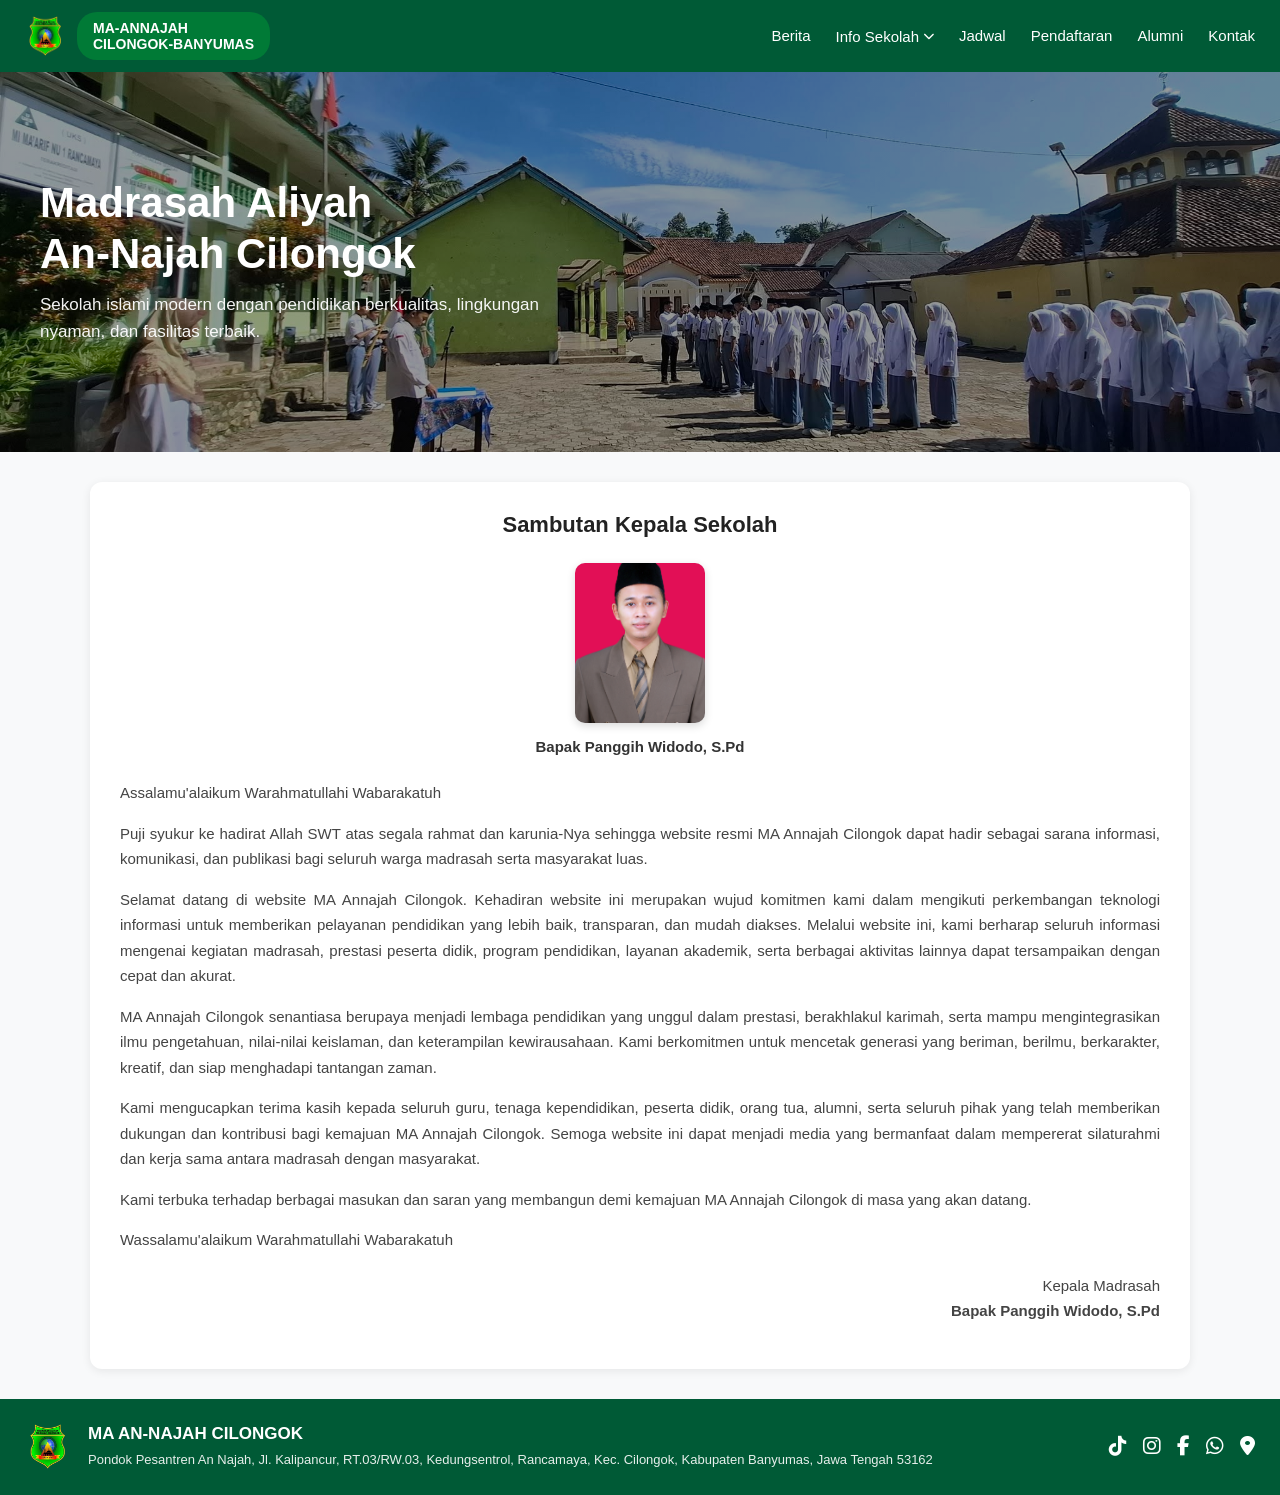
==== index.html @ 8f2037c2 "update kode baru web ma annajah" ====
<!DOCTYPE html>
<html lang="id">
<head>
    <meta charset="UTF-8">
    <meta name="viewport" content="width=device-width, initial-scale=1.0">
    <title>Madrasah Aliyah An-Najah Cilongok</title>
    <link rel="stylesheet" href="https://cdnjs.cloudflare.com/ajax/libs/font-awesome/6.4.0/css/all.min.css">
    <style>
        * {
            box-sizing: border-box;
            margin: 0;
            padding: 0;
            font-family: 'Segoe UI', Tahoma, Geneva, Verdana, sans-serif;
        }

        body {
            background-color: #ffffff;
            min-height: 100vh;
        }

        /* HEADER */
        .main-header {
            background-color: #005a36;
            width: 100%;
            padding: 12px 25px;
            display: flex;
            justify-content: space-between;
            align-items: center;
            position: sticky;
            top: 0;
            z-index: 999;
        }

        .logo-area {
            display: flex;
            align-items: center;
            gap: 12px;
        }

        .logo-madrasah {
            width: 40px;
            height: 40px;
            object-fit: contain;
        }

        .logo-text {
            background-color: #007a36;
            color: white;
            padding: 8px 16px;
            border-radius: 20px;
            font-weight: bold;
            font-size: 14px;
        }

        /* Tombol Menu Hamburger */
        .menu-toggle {
            display: none;
            background: none;
            border: none;
            color: white;
            font-size: 24px;
            cursor: pointer;
        }

        /* NAVIGASI */
        .nav-bar {
            display: flex;
            align-items: center;
            gap: 25px;
        }

        .nav-item {
            color: white;
            text-decoration: none;
            font-size: 15px;
            font-weight: 500;
            transition: all 0.2s ease;
            padding: 4px 0;
            border-bottom: 2px solid transparent;
            white-space: nowrap;
        }

        .nav-item:hover {
            color: #f0f0f0;
            border-bottom: 2px solid white;
        }

        /* DROPDOWN INFO SEKOLAH */
        .nav-dropdown-wrapper {
            position: relative;
            display: inline-block;
        }

        .nav-item.dropdown-btn {
            background: none;
            border: none;
            cursor: pointer;
            font-size: 15px;
            font-weight: 500;
            color: white;
            display: flex;
            align-items: center;
            gap: 4px;
        }

        .dropdown-menu {
            position: absolute;
            top: 120%;
            right: 0;
            z-index: 1000;
            display: none;
            min-width: 200px;
            flex-direction: column;
            gap: 4px;
            padding: 10px;
            background-color: white;
            border-radius: 8px;
            box-shadow: 0 4px 12px rgba(0,0,0,0.15);
        }

        .dropdown-menu.show {
            display: flex;
        }

        .dropdown-menu a {
            padding: 10px 14px;
            color: #222;
            text-decoration: none;
            font-size: 14px;
            border-radius: 4px;
            transition: background 0.2s;
        }

        .dropdown-menu a:hover {
            background-color: #f0f9f3;
            color: #005a36;
        }

        /* HERO SECTION */
        .hero-section {
            width: 100%;
            height: 380px;
            background: linear-gradient(rgba(0, 0, 0, 0.4), rgba(0, 0, 0, 0.4)), 
                        url('assets/images/halaman2.jpg') center/cover no-repeat;
            display: flex;
            flex-direction: column;
            justify-content: center;
            padding: 0 40px;
            color: white;
        }

        .hero-title {
            font-size: clamp(28px, 5vw, 42px);
            font-weight: bold;
            margin-bottom: 12px;
            line-height: 1.2;
        }

        .hero-desc {
            font-size: 17px;
            max-width: 550px;
            line-height: 1.6;
            opacity: 0.95;
        }

        /* KONTEN UTAMA */
        .main-content {
            padding: 30px 25px;
            background-color: #f8f9fa;
        }

        .content-wrapper {
            max-width: 1100px;
            margin: 0 auto;
            background-color: white;
            padding: 30px;
            border-radius: 12px;
            box-shadow: 0 2px 10px rgba(0,0,0,0.08);
        }

        .content-title {
            font-size: 22px;
            font-weight: bold;
            color: #222;
            margin-bottom: 25px;
            text-align: center;
        }

        .kepsek-photo-container {
            width: 130px;
            height: 160px;
            background-color: #e9ecef;
            margin: 0 auto 15px auto;
            border-radius: 10px;
            overflow: hidden;
            box-shadow: 0 3px 8px rgba(0,0,0,0.15);
        }

        .kepsek-img {
            width: 100%;
            height: 100%;
            object-fit: cover;
        }

        .kepsek-name {
            font-size: 15px;
            font-weight: bold;
            text-align: center;
            margin-bottom: 25px;
            color: #333;
        }

        .sambutan-text {
            font-size: 15px;
            line-height: 1.7;
            color: #444;
            text-align: justify;
        }

        .sambutan-text p {
            margin-bottom: 15px;
        }

        /* FOOTER */
        .footer-banner {
            background-color: #005a36;
            color: white;
            padding: 25px;
            display: flex;
            align-items: center;
            gap: 18px;
            flex-wrap: wrap;
        }

        .footer-logo {
            width: 45px;
            height: 45px;
            object-fit: contain;
            flex-shrink: 0;
        }

        .footer-info {
            flex: 1;
            min-width: 220px;
        }

        .footer-info h2 {
            font-size: 17px;
            margin-bottom: 6px;
        }

        .footer-info p {
            font-size: 13px;
            line-height: 1.6;
            opacity: 0.9;
        }

        .footer-social {
            display: flex;
            gap: 16px;
        }

        .footer-social a {
            color: white;
            font-size: 20px;
            text-decoration: none;
            transition: transform 0.2s;
        }

        .footer-social a:hover {
            transform: scale(1.15);
        }

        /* RESPONSIF KHUSUS HP */
        @media (max-width: 768px) {
            .menu-toggle {
                display: block; /* Tampilkan tombol garis tiga di HP */
            }

            .nav-bar {
                position: absolute;
                top: 100%;
                left: 0;
                right: 0;
                background-color: #005a36;
                flex-direction: column;
                align-items: stretch;
                gap: 0;
                padding: 10px 0;
                display: none; /* Sembunyikan menu secara default */
                box-shadow: 0 8px 16px rgba(0,0,0,0.15);
            }

            .nav-bar.active {
                display: flex; /* Tampilkan menu saat tombol diklik */
            }

            .nav-item {
                padding: 14px 25px;
                border-bottom: 1px solid rgba(255,255,255,0.1);
            }

            .nav-item:hover {
                border-bottom: 1px solid rgba(255,255,255,0.2);
                padding-left: 30px;
            }

            /* Perbaiki dropdown di HP */
            .dropdown-menu {
                position: static;
                background-color: #004a2c;
                box-shadow: none;
                margin: 8px 20px;
                min-width: auto;
            }

            .dropdown-menu a {
                color: white;
            }

            .dropdown-menu a:hover {
                background-color: #006b33;
                color: white;
            }

            .hero-section {
                height: 300px;
                padding: 0 25px;
            }
        }
    </style>
</head>
<body>

    <!-- HEADER -->
    <header class="main-header">
        <div class="logo-area">
            <img src="assets/logo.jpg" alt="Logo MA An-Najah" class="logo-madrasah">
            <div class="logo-text">MA-ANNAJAH<br>CILONGOK-BANYUMAS</div>
        </div>

        <!-- Tombol Menu -->
        <button class="menu-toggle" id="menuToggle">
            <i class="fas fa-bars"></i>
        </button>

        <!-- Navigasi -->
        <nav class="nav-bar" id="mainNav">
            <a href="berita.html" class="nav-item">Berita</a>

            <div class="nav-dropdown-wrapper">
                <button class="nav-item dropdown-btn" id="btn-info-sekolah">
                    Info Sekolah <i class="fas fa-chevron-down fa-xs"></i>
                </button>
                <div class="dropdown-menu" id="dropdown-info">
                    <a href="profil.html">Profil & Sejarah Singkat</a>
                    <a href="visimisi.html">Visi & Misi</a>
                    <a href="guru.html">Guru & Karyawan</a>
                    <a href="program.html">Program Keunggulan</a>
                    <a href="ekstrakurikuler.html">Ekstrakurikuler</a>
                    <a href="prestasi.html">Prestasi</a>
                </div>
            </div>

            <a href="jadwal.html" class="nav-item">Jadwal</a>
            <a href="ppdb.html" class="nav-item">Pendaftaran</a>
            <a href="alumni.html" class="nav-item">Alumni</a>
            <a href="kontak.html" class="nav-item">Kontak</a>
        </nav>
    </header>

    <!-- HERO SECTION -->
    <section class="hero-section">
        <h1 class="hero-title">Madrasah Aliyah<br>An-Najah Cilongok</h1>
        <p class="hero-desc">Sekolah islami modern dengan pendidikan berkualitas, lingkungan nyaman, dan fasilitas terbaik.</p>
    </section>

    <!-- KONTEN UTAMA -->
    <main class="main-content">
        <div class="content-wrapper">
            <h2 class="content-title">Sambutan Kepala Sekolah</h2>
            
            <div class="kepsek-photo-container">
                <img src="assets/images/Panggih.JPG.jpeg" alt="Foto Kepala Sekolah" class="kepsek-img">
            </div>
            
            <div class="kepsek-name">Bapak Panggih Widodo, S.Pd</div>

            <div class="sambutan-text">
                <p>Assalamu'alaikum Warahmatullahi Wabarakatuh</p>
                <p>Puji syukur ke hadirat Allah SWT atas segala rahmat dan karunia-Nya sehingga website resmi MA Annajah Cilongok dapat hadir sebagai sarana informasi, komunikasi, dan publikasi bagi seluruh warga madrasah serta masyarakat luas.</p>
                <p>Selamat datang di website MA Annajah Cilongok. Kehadiran website ini merupakan wujud komitmen kami dalam mengikuti perkembangan teknologi informasi untuk memberikan pelayanan pendidikan yang lebih baik, transparan, dan mudah diakses. Melalui website ini, kami berharap seluruh informasi mengenai kegiatan madrasah, prestasi peserta didik, program pendidikan, layanan akademik, serta berbagai aktivitas lainnya dapat tersampaikan dengan cepat dan akurat.</p>
                <p>MA Annajah Cilongok senantiasa berupaya menjadi lembaga pendidikan yang unggul dalam prestasi, berakhlakul karimah, serta mampu mengintegrasikan ilmu pengetahuan, nilai-nilai keislaman, dan keterampilan kewirausahaan. Kami berkomitmen untuk mencetak generasi yang beriman, berilmu, berkarakter, kreatif, dan siap menghadapi tantangan zaman.</p>
                <p>Kami mengucapkan terima kasih kepada seluruh guru, tenaga kependidikan, peserta didik, orang tua, alumni, serta seluruh pihak yang telah memberikan dukungan dan kontribusi bagi kemajuan MA Annajah Cilongok. Semoga website ini dapat menjadi media yang bermanfaat dalam mempererat silaturahmi dan kerja sama antara madrasah dengan masyarakat.</p>
                <p>Kami terbuka terhadap berbagai masukan dan saran yang membangun demi kemajuan MA Annajah Cilongok di masa yang akan datang.</p>
                <p>Wassalamu'alaikum Warahmatullahi Wabarakatuh</p>
                <p style="text-align: right; margin-top: 20px;">Kepala Madrasah<br><strong>Bapak Panggih Widodo, S.Pd</strong></p>
            </div>
        </div>
    </main>

    <!-- FOOTER -->
    <footer class="footer-banner">
        <img src="assets/logo.jpg" alt="Logo MA An-Najah" class="footer-logo">
        
        <div class="footer-info">
            <h2>MA AN-NAJAH CILONGOK</h2>
            <p>Pondok Pesantren An Najah, Jl. Kalipancur, RT.03/RW.03, Kedungsentrol, Rancamaya, Kec. Cilongok, Kabupaten Banyumas, Jawa Tengah 53162</p>
        </div>

        <div class="footer-social">
            <a href="https://www.tiktok.com/@madrasahaliyahannajah" target="_blank" title="TikTok"><i class="fab fa-tiktok"></i></a>
            <a href="https://www.instagram.com/maannajahcilongok" target="_blank" title="Instagram"><i class="fab fa-instagram"></i></a>
            <a href="https://www.facebook.com/share/1LHHm8qtXR/" target="_blank" title="Facebook"><i class="fab fa-facebook-f"></i></a>
            <a href="https://wa.me/6285851903488" target="_blank" title="WhatsApp"><i class="fab fa-whatsapp"></i></a>
            <a href="https://maps.app.goo.gl/T2KLbH7m4FAVmduU8" target="_blank" title="Lokasi"><i class="fas fa-map-marker-alt"></i></a>
        </div>
    </footer>

    <script>
        // Toggle menu utama
        const menuToggle = document.getElementById('menuToggle');
        const mainNav = document.getElementById('mainNav');
        const btnInfo = document.getElementById('btn-info-sekolah');
        const dropdownInfo = document.getElementById('dropdown-info');

        menuToggle.addEventListener('click', function() {
            mainNav.classList.toggle('active');
            // Tutup dropdown jika menu utama ditutup
            if (!mainNav.classList.contains('active')) {
                dropdownInfo.classList.remove('show');
            }
        });

        // Toggle dropdown Info Sekolah
        btnInfo.addEventListener('click', function(e) {
            e.stopPropagation();
            dropdownInfo.classList.toggle('show');
        });

        // Tutup menu jika klik di luar area
        document.addEventListener('click', function(e) {
            if (!e.target.closest('.nav-bar') && !e.target.closest('.menu-toggle')) {
                mainNav.classList.remove('active');
                dropdownInfo.classList.remove('show');
            }
        });
    </script>
</body>
</html>
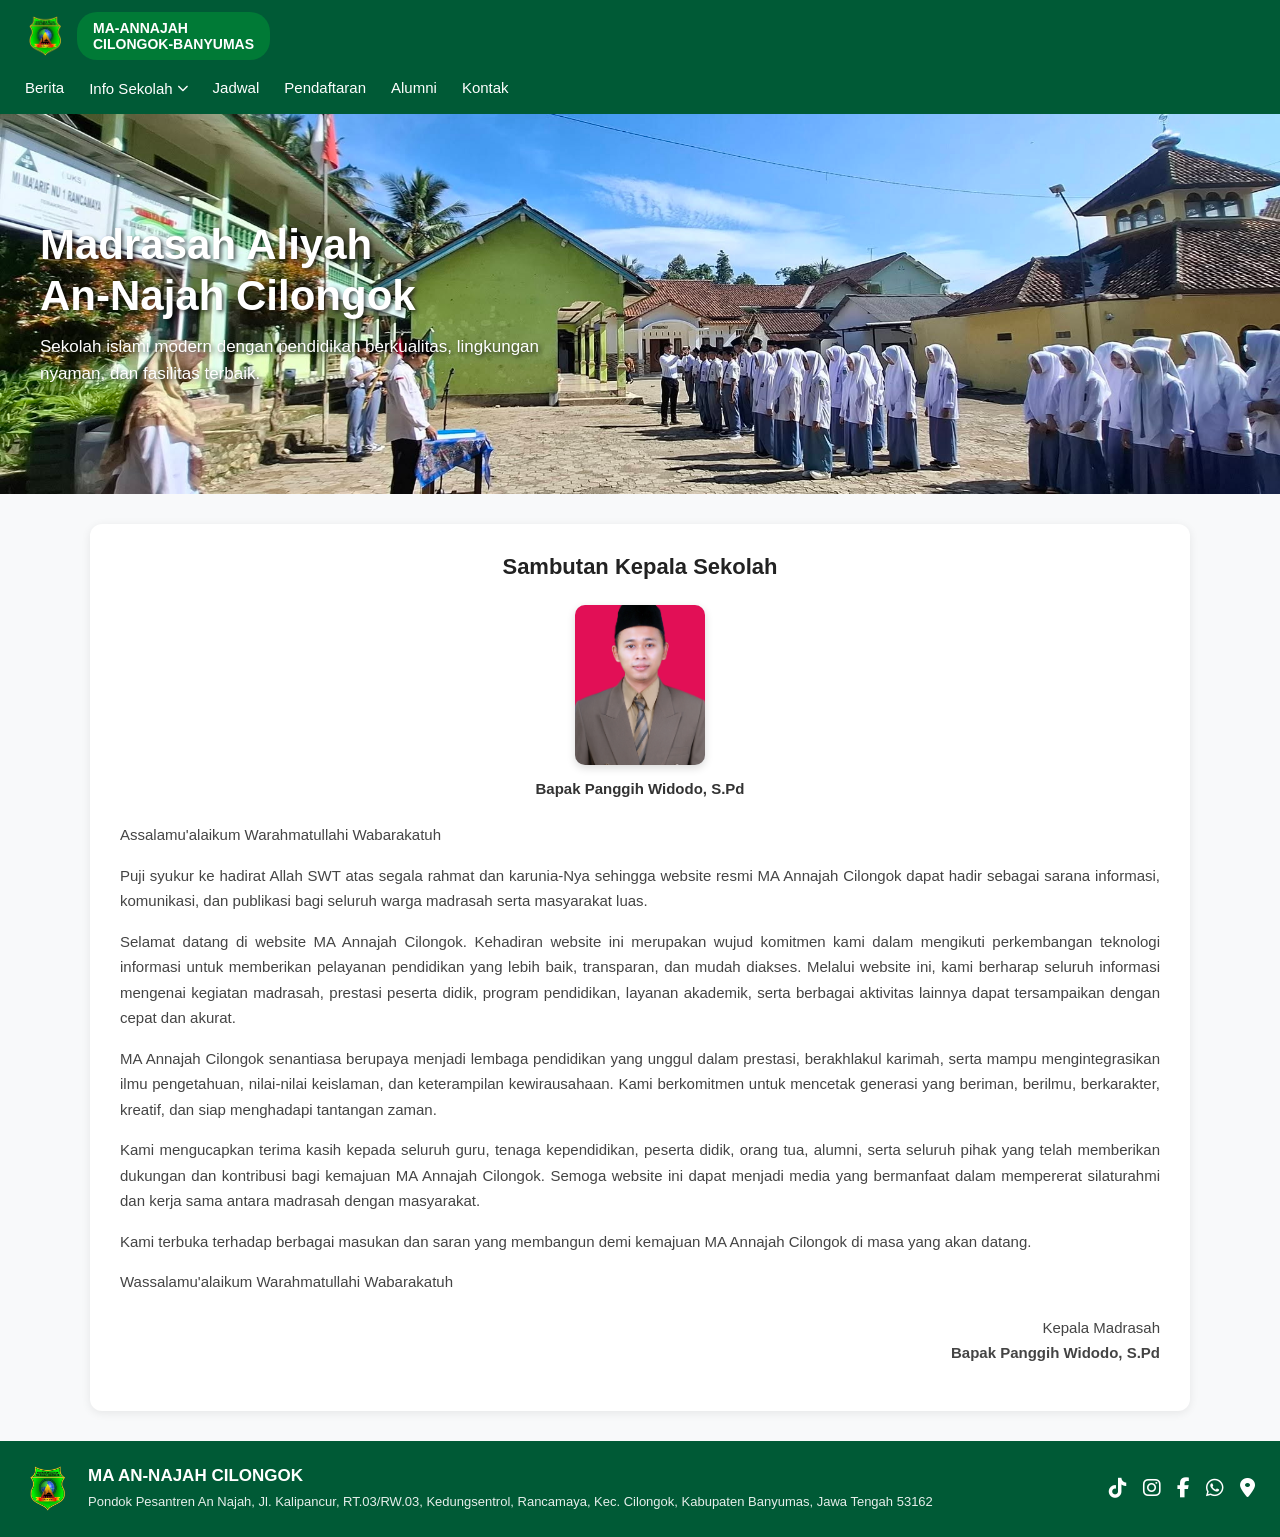
==== commit d5cb56f6: "update kode baru web ma annajah" ====
--- a/index.html
+++ b/index.html
@@ -16,6 +16,8 @@
         body {
             background-color: #ffffff;
             min-height: 100vh;
+            margin: 0;
+            padding-top: 0;
         }
 
         /* HEADER */
@@ -29,6 +31,8 @@
             position: sticky;
             top: 0;
             z-index: 999;
+            flex-wrap: wrap;
+            gap: 15px;
         }
 
         .logo-area {
@@ -67,6 +71,7 @@
             display: flex;
             align-items: center;
             gap: 25px;
+            width: 100%;
         }
 
         .nav-item {
@@ -136,17 +141,19 @@
             color: #005a36;
         }
 
-        /* HERO SECTION */
+        /* HERO SECTION - DIPERBAIKI AGAR LEBIH TERANG */
         .hero-section {
             width: 100%;
             height: 380px;
-            background: linear-gradient(rgba(0, 0, 0, 0.4), rgba(0, 0, 0, 0.4)), 
-                        url('assets/images/halaman2.jpg') center/cover no-repeat;
+            /* Hapus gradasi gelap, biarkan gambar asli terang */
+            background: url('assets/images/halaman2.jpg') center/cover no-repeat;
             display: flex;
             flex-direction: column;
             justify-content: center;
             padding: 0 40px;
             color: white;
+            text-shadow: 2px 2px 4px rgba(0,0,0,0.7); /* Tambah bayangan teks agar tetap terbaca */
+            transition: margin-top 0.3s ease; /* Animasi geser halus */
         }
 
         .hero-title {
@@ -160,13 +167,13 @@
             font-size: 17px;
             max-width: 550px;
             line-height: 1.6;
-            opacity: 0.95;
         }
 
         /* KONTEN UTAMA */
         .main-content {
             padding: 30px 25px;
             background-color: #f8f9fa;
+            transition: margin-top 0.3s ease;
         }
 
         .content-wrapper {
@@ -274,25 +281,25 @@
         /* RESPONSIF KHUSUS HP */
         @media (max-width: 768px) {
             .menu-toggle {
-                display: block; /* Tampilkan tombol garis tiga di HP */
+                display: block;
             }
 
             .nav-bar {
-                position: absolute;
-                top: 100%;
-                left: 0;
-                right: 0;
-                background-color: #005a36;
+                position: relative; /* Ubah dari absolute menjadi relative */
                 flex-direction: column;
                 align-items: stretch;
                 gap: 0;
+                padding: 0;
+                max-height: 0; /* Awalnya tertutup */
+                overflow: hidden;
+                background-color: #005a36;
+                box-shadow: 0 4px 12px rgba(0,0,0,0.1);
+                transition: max-height 0.3s ease; /* Animasi buka-tutup halus */
+            }
+
+            .nav-bar.active {
+                max-height: 400px; /* Buka sesuai tinggi isi menu */
                 padding: 10px 0;
-                display: none; /* Sembunyikan menu secara default */
-                box-shadow: 0 8px 16px rgba(0,0,0,0.15);
-            }
-
-            .nav-bar.active {
-                display: flex; /* Tampilkan menu saat tombol diklik */
             }
 
             .nav-item {
@@ -301,11 +308,11 @@
             }
 
             .nav-item:hover {
-                border-bottom: 1px solid rgba(255,255,255,0.2);
+                background-color: #006b33;
                 padding-left: 30px;
             }
 
-            /* Perbaiki dropdown di HP */
+            /* Dropdown di HP */
             .dropdown-menu {
                 position: static;
                 background-color: #004a2c;
@@ -426,7 +433,6 @@
 
         menuToggle.addEventListener('click', function() {
             mainNav.classList.toggle('active');
-            // Tutup dropdown jika menu utama ditutup
             if (!mainNav.classList.contains('active')) {
                 dropdownInfo.classList.remove('show');
             }
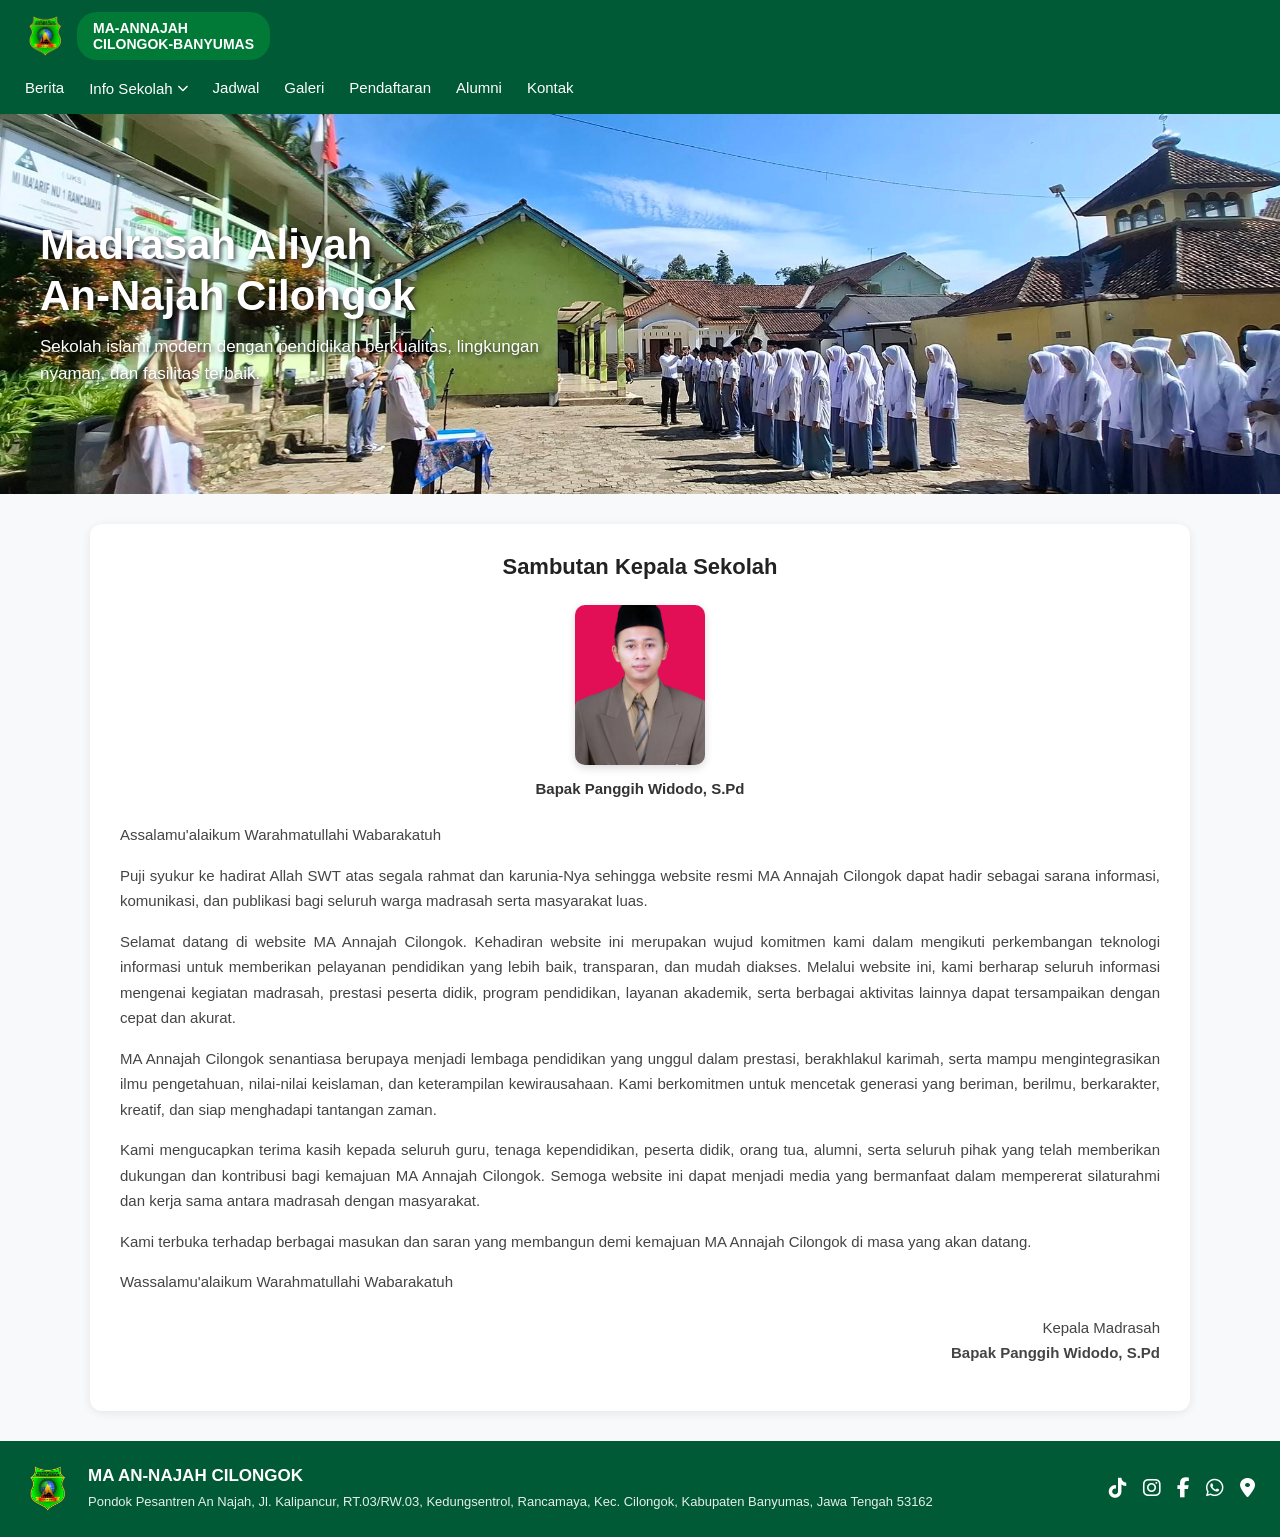
==== commit 86dfe0cb: "update kode baru web ma annajah" ====
--- a/index.html
+++ b/index.html
@@ -141,19 +141,18 @@
             color: #005a36;
         }
 
-        /* HERO SECTION - DIPERBAIKI AGAR LEBIH TERANG */
+        /* HERO SECTION */
         .hero-section {
             width: 100%;
             height: 380px;
-            /* Hapus gradasi gelap, biarkan gambar asli terang */
             background: url('assets/images/halaman2.jpg') center/cover no-repeat;
             display: flex;
             flex-direction: column;
             justify-content: center;
             padding: 0 40px;
             color: white;
-            text-shadow: 2px 2px 4px rgba(0,0,0,0.7); /* Tambah bayangan teks agar tetap terbaca */
-            transition: margin-top 0.3s ease; /* Animasi geser halus */
+            text-shadow: 2px 2px 4px rgba(0,0,0,0.7);
+            transition: margin-top 0.3s ease;
         }
 
         .hero-title {
@@ -285,20 +284,20 @@
             }
 
             .nav-bar {
-                position: relative; /* Ubah dari absolute menjadi relative */
+                position: relative;
                 flex-direction: column;
                 align-items: stretch;
                 gap: 0;
                 padding: 0;
-                max-height: 0; /* Awalnya tertutup */
+                max-height: 0;
                 overflow: hidden;
                 background-color: #005a36;
                 box-shadow: 0 4px 12px rgba(0,0,0,0.1);
-                transition: max-height 0.3s ease; /* Animasi buka-tutup halus */
+                transition: max-height 0.3s ease;
             }
 
             .nav-bar.active {
-                max-height: 400px; /* Buka sesuai tinggi isi menu */
+                max-height: 500px; /* Ditambah tinggi untuk menu baru */
                 padding: 10px 0;
             }
 
@@ -312,7 +311,6 @@
                 padding-left: 30px;
             }
 
-            /* Dropdown di HP */
             .dropdown-menu {
                 position: static;
                 background-color: #004a2c;
@@ -370,7 +368,8 @@
             </div>
 
             <a href="jadwal.html" class="nav-item">Jadwal</a>
-            <a href="ppdb.html" class="nav-item">Pendaftaran</a>
+            <a href="galeri.html" class="nav-item">Galeri</a> <!-- ✅ Menu Galeri ditambahkan -->
+            <a href="pendaftaran.html" class="nav-item">Pendaftaran</a>
             <a href="alumni.html" class="nav-item">Alumni</a>
             <a href="kontak.html" class="nav-item">Kontak</a>
         </nav>
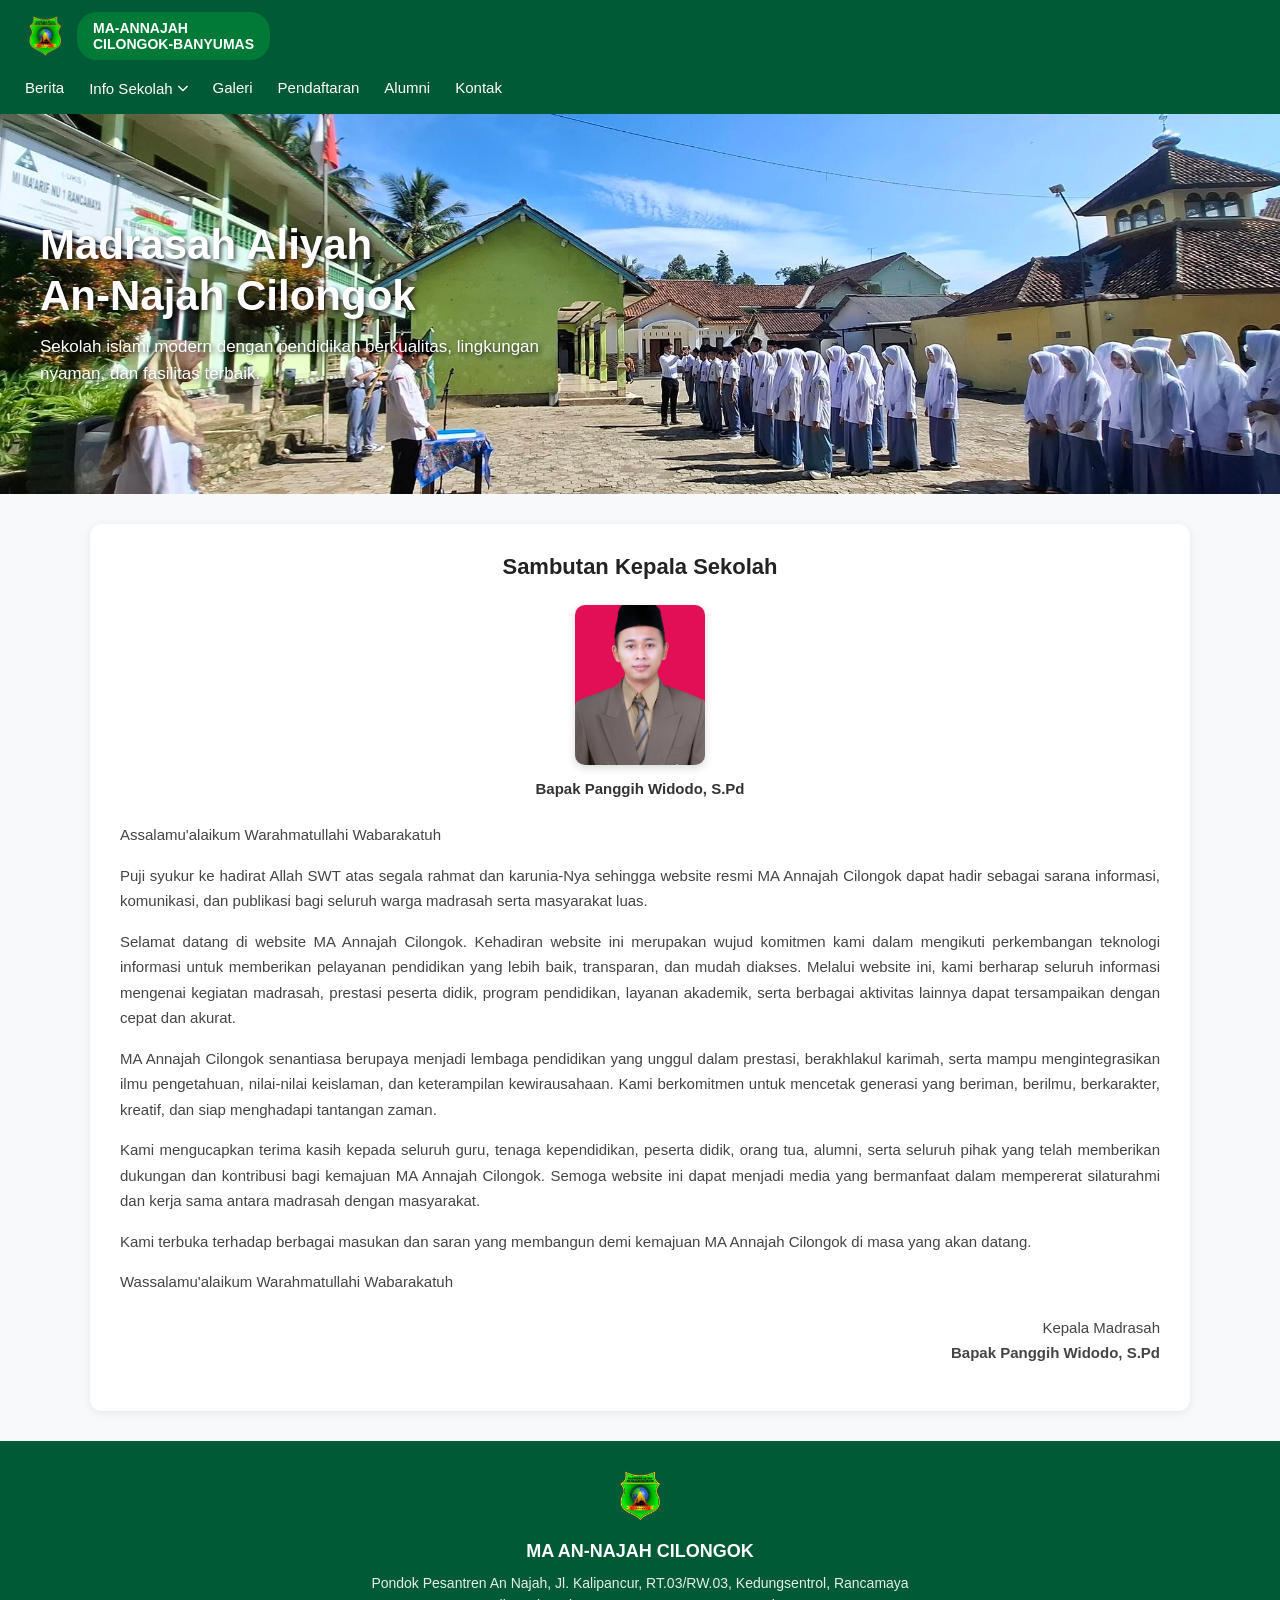
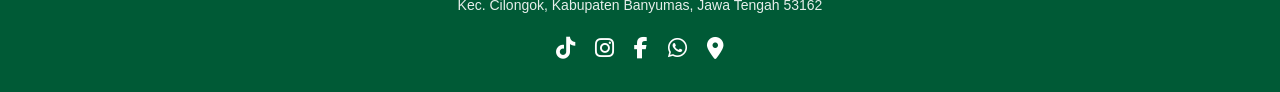
==== commit 08175799: "update kode baru web ma annajah" ====
--- a/index.html
+++ b/index.html
@@ -227,48 +227,49 @@
             margin-bottom: 15px;
         }
 
-        /* FOOTER */
+        /* FOOTER DIPERBAIKI */
         .footer-banner {
             background-color: #005a36;
             color: white;
-            padding: 25px;
-            display: flex;
+            padding: 30px 25px;
+            display: flex;
+            flex-direction: column;
             align-items: center;
-            gap: 18px;
-            flex-wrap: wrap;
+            text-align: center;
+            gap: 20px;
         }
 
         .footer-logo {
-            width: 45px;
-            height: 45px;
+            width: 50px;
+            height: 50px;
             object-fit: contain;
-            flex-shrink: 0;
         }
 
         .footer-info {
-            flex: 1;
-            min-width: 220px;
+            max-width: 700px;
         }
 
         .footer-info h2 {
-            font-size: 17px;
-            margin-bottom: 6px;
+            font-size: 18px;
+            margin-bottom: 10px;
         }
 
         .footer-info p {
-            font-size: 13px;
+            font-size: 14px;
             line-height: 1.6;
             opacity: 0.9;
+            white-space: pre-line; /* Agar teks terbagi sesuai baris */
         }
 
         .footer-social {
             display: flex;
-            gap: 16px;
+            justify-content: center;
+            gap: 20px;
         }
 
         .footer-social a {
             color: white;
-            font-size: 20px;
+            font-size: 22px;
             text-decoration: none;
             transition: transform 0.2s;
         }
@@ -297,7 +298,7 @@
             }
 
             .nav-bar.active {
-                max-height: 500px; /* Ditambah tinggi untuk menu baru */
+                max-height: 500px;
                 padding: 10px 0;
             }
 
@@ -367,8 +368,8 @@
                 </div>
             </div>
 
-            <a href="jadwal.html" class="nav-item">Jadwal</a>
-            <a href="galeri.html" class="nav-item">Galeri</a> <!-- ✅ Menu Galeri ditambahkan -->
+            <!-- ✅ Jadwal diganti menjadi Galeri -->
+            <a href="galeri.html" class="nav-item">Galeri</a>
             <a href="pendaftaran.html" class="nav-item">Pendaftaran</a>
             <a href="alumni.html" class="nav-item">Alumni</a>
             <a href="kontak.html" class="nav-item">Kontak</a>
@@ -405,15 +406,18 @@
         </div>
     </main>
 
-    <!-- FOOTER -->
+    <!-- FOOTER DIPERBAIKI -->
     <footer class="footer-banner">
         <img src="assets/logo.jpg" alt="Logo MA An-Najah" class="footer-logo">
         
         <div class="footer-info">
             <h2>MA AN-NAJAH CILONGOK</h2>
-            <p>Pondok Pesantren An Najah, Jl. Kalipancur, RT.03/RW.03, Kedungsentrol, Rancamaya, Kec. Cilongok, Kabupaten Banyumas, Jawa Tengah 53162</p>
+            <!-- ✅ Alamat dibagi menjadi 2 baris -->
+            <p>Pondok Pesantren An Najah, Jl. Kalipancur, RT.03/RW.03, Kedungsentrol, Rancamaya
+Kec. Cilongok, Kabupaten Banyumas, Jawa Tengah 53162</p>
         </div>
 
+        <!-- ✅ Ikon media sosial diposisikan di tengah -->
         <div class="footer-social">
             <a href="https://www.tiktok.com/@madrasahaliyahannajah" target="_blank" title="TikTok"><i class="fab fa-tiktok"></i></a>
             <a href="https://www.instagram.com/maannajahcilongok" target="_blank" title="Instagram"><i class="fab fa-instagram"></i></a>
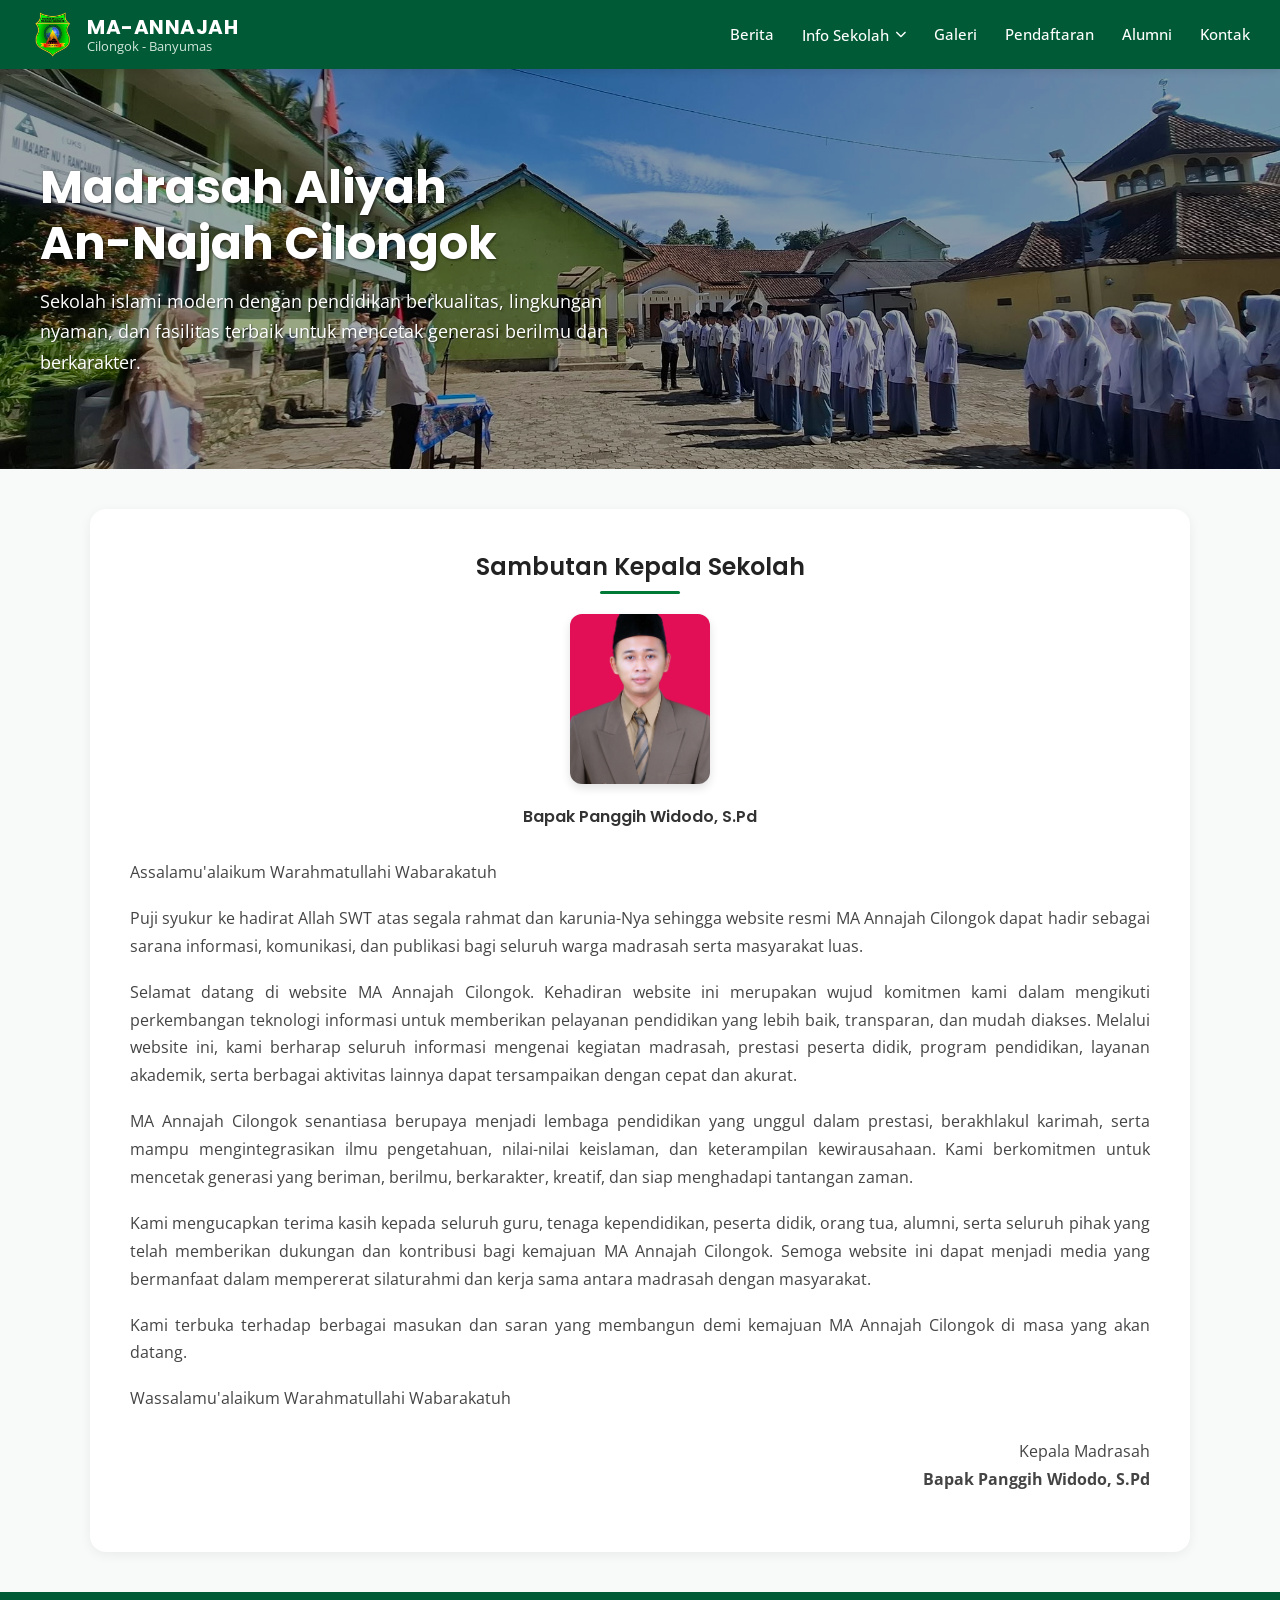
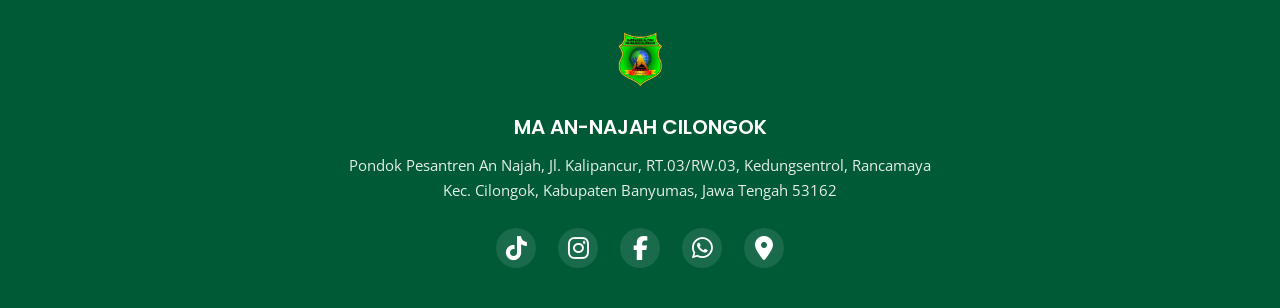
==== commit 0559d992: "update kode baru web ma annajah" ====
--- a/index.html
+++ b/index.html
@@ -5,34 +5,32 @@
     <meta name="viewport" content="width=device-width, initial-scale=1.0">
     <title>Madrasah Aliyah An-Najah Cilongok</title>
     <link rel="stylesheet" href="https://cdnjs.cloudflare.com/ajax/libs/font-awesome/6.4.0/css/all.min.css">
+    <link href="https://fonts.googleapis.com/css2?family=Open+Sans:wght@400;500&family=Poppins:wght@600;700&display=swap" rel="stylesheet">
     <style>
         * {
             box-sizing: border-box;
             margin: 0;
             padding: 0;
-            font-family: 'Segoe UI', Tahoma, Geneva, Verdana, sans-serif;
         }
 
         body {
             background-color: #ffffff;
             min-height: 100vh;
-            margin: 0;
-            padding-top: 0;
+            font-family: 'Segoe UI', Tahoma, Geneva, Verdana, sans-serif;
         }
 
         /* HEADER */
         .main-header {
             background-color: #005a36;
             width: 100%;
-            padding: 12px 25px;
+            padding: 12px 30px;
             display: flex;
             justify-content: space-between;
             align-items: center;
             position: sticky;
             top: 0;
             z-index: 999;
-            flex-wrap: wrap;
-            gap: 15px;
+            box-shadow: 0 2px 8px rgba(0,0,0,0.1);
         }
 
         .logo-area {
@@ -42,18 +40,31 @@
         }
 
         .logo-madrasah {
-            width: 40px;
-            height: 40px;
+            width: 45px;
+            height: 45px;
             object-fit: contain;
         }
 
         .logo-text {
-            background-color: #007a36;
-            color: white;
-            padding: 8px 16px;
-            border-radius: 20px;
-            font-weight: bold;
-            font-size: 14px;
+            display: flex;
+            flex-direction: column;
+            line-height: 1.2;
+        }
+
+        .logo-text .nama-sekolah {
+            font-family: 'Poppins', 'Segoe UI', sans-serif;
+            font-size: 20px;
+            font-weight: 700;
+            color: #ffffff;
+            letter-spacing: 0.5px;
+        }
+
+        .logo-text .lokasi {
+            font-family: 'Open Sans', Arial, sans-serif;
+            font-size: 13px;
+            font-weight: 400;
+            color: #e8f5ee;
+            opacity: 0.9;
         }
 
         /* Tombol Menu Hamburger */
@@ -62,7 +73,7 @@
             background: none;
             border: none;
             color: white;
-            font-size: 24px;
+            font-size: 26px;
             cursor: pointer;
         }
 
@@ -70,24 +81,25 @@
         .nav-bar {
             display: flex;
             align-items: center;
-            gap: 25px;
-            width: 100%;
+            gap: 28px;
+            margin-left: auto;
         }
 
         .nav-item {
             color: white;
             text-decoration: none;
+            font-family: 'Open Sans', Arial, sans-serif;
             font-size: 15px;
             font-weight: 500;
-            transition: all 0.2s ease;
-            padding: 4px 0;
+            transition: all 0.25s ease;
+            padding: 6px 0;
             border-bottom: 2px solid transparent;
             white-space: nowrap;
         }
 
         .nav-item:hover {
-            color: #f0f0f0;
-            border-bottom: 2px solid white;
+            color: #ffffff;
+            border-bottom: 2px solid #ffffff;
         }
 
         /* DROPDOWN INFO SEKOLAH */
@@ -105,22 +117,23 @@
             color: white;
             display: flex;
             align-items: center;
-            gap: 4px;
+            gap: 6px;
+            font-family: 'Open Sans', Arial, sans-serif;
         }
 
         .dropdown-menu {
             position: absolute;
-            top: 120%;
+            top: 130%;
             right: 0;
             z-index: 1000;
             display: none;
-            min-width: 200px;
+            min-width: 220px;
             flex-direction: column;
-            gap: 4px;
-            padding: 10px;
-            background-color: white;
+            gap: 2px;
+            padding: 12px;
+            background-color: #ffffff;
             border-radius: 8px;
-            box-shadow: 0 4px 12px rgba(0,0,0,0.15);
+            box-shadow: 0 6px 16px rgba(0,0,0,0.15);
         }
 
         .dropdown-menu.show {
@@ -128,78 +141,97 @@
         }
 
         .dropdown-menu a {
-            padding: 10px 14px;
-            color: #222;
+            padding: 12px 16px;
+            color: #222222;
             text-decoration: none;
+            font-family: 'Open Sans', Arial, sans-serif;
             font-size: 14px;
-            border-radius: 4px;
-            transition: background 0.2s;
+            border-radius: 6px;
+            transition: all 0.2s ease;
         }
 
         .dropdown-menu a:hover {
             background-color: #f0f9f3;
             color: #005a36;
-        }
-
-        /* HERO SECTION */
+            padding-left: 20px;
+        }
+
+        /* HERO SECTION - SUDAH DIPERBAIKI */
         .hero-section {
             width: 100%;
-            height: 380px;
-            background: url('assets/images/halaman2.jpg') center/cover no-repeat;
+            height: 400px;
+            /* Cukup di redupkan sedikit tanpa warna hijau */
+            background: linear-gradient(rgba(0, 0, 0, 0.35), rgba(0, 0, 0, 0.35)), 
+                        url('assets/images/halaman2.jpg') center/cover no-repeat;
             display: flex;
             flex-direction: column;
             justify-content: center;
             padding: 0 40px;
             color: white;
-            text-shadow: 2px 2px 4px rgba(0,0,0,0.7);
-            transition: margin-top 0.3s ease;
         }
 
         .hero-title {
-            font-size: clamp(28px, 5vw, 42px);
-            font-weight: bold;
-            margin-bottom: 12px;
+            font-family: 'Poppins', sans-serif;
+            font-size: clamp(30px, 5vw, 46px);
+            font-weight: 700;
+            margin-bottom: 15px;
             line-height: 1.2;
+            text-shadow: 1px 1px 3px rgba(0,0,0,0.6);
         }
 
         .hero-desc {
-            font-size: 17px;
-            max-width: 550px;
-            line-height: 1.6;
+            font-family: 'Open Sans', Arial, sans-serif;
+            font-size: 18px;
+            max-width: 580px;
+            line-height: 1.7;
+            text-shadow: 1px 1px 2px rgba(0,0,0,0.5);
         }
 
         /* KONTEN UTAMA */
         .main-content {
-            padding: 30px 25px;
-            background-color: #f8f9fa;
-            transition: margin-top 0.3s ease;
+            padding: 40px 30px;
+            background-color: #f8faf9;
         }
 
         .content-wrapper {
             max-width: 1100px;
             margin: 0 auto;
             background-color: white;
-            padding: 30px;
+            padding: 40px;
+            border-radius: 16px;
+            box-shadow: 0 3px 12px rgba(0,0,0,0.06);
+        }
+
+        .content-title {
+            font-family: 'Poppins', sans-serif;
+            font-size: 24px;
+            font-weight: 600;
+            color: #222;
+            margin-bottom: 30px;
+            text-align: center;
+            position: relative;
+        }
+
+        .content-title::after {
+            content: '';
+            width: 80px;
+            height: 3px;
+            background-color: #007a36;
+            position: absolute;
+            bottom: -10px;
+            left: 50%;
+            transform: translateX(-50%);
+            border-radius: 2px;
+        }
+
+        .kepsek-photo-container {
+            width: 140px;
+            height: 170px;
+            background-color: #e9ecef;
+            margin: 0 auto 20px auto;
             border-radius: 12px;
-            box-shadow: 0 2px 10px rgba(0,0,0,0.08);
-        }
-
-        .content-title {
-            font-size: 22px;
-            font-weight: bold;
-            color: #222;
-            margin-bottom: 25px;
-            text-align: center;
-        }
-
-        .kepsek-photo-container {
-            width: 130px;
-            height: 160px;
-            background-color: #e9ecef;
-            margin: 0 auto 15px auto;
-            border-radius: 10px;
             overflow: hidden;
-            box-shadow: 0 3px 8px rgba(0,0,0,0.15);
+            box-shadow: 0 4px 10px rgba(0,0,0,0.12);
         }
 
         .kepsek-img {
@@ -209,129 +241,149 @@
         }
 
         .kepsek-name {
-            font-size: 15px;
-            font-weight: bold;
+            font-family: 'Poppins', sans-serif;
+            font-size: 16px;
+            font-weight: 600;
             text-align: center;
-            margin-bottom: 25px;
+            margin-bottom: 30px;
             color: #333;
         }
 
         .sambutan-text {
-            font-size: 15px;
-            line-height: 1.7;
+            font-family: 'Open Sans', Arial, sans-serif;
+            font-size: 15.5px;
+            line-height: 1.8;
             color: #444;
             text-align: justify;
         }
 
         .sambutan-text p {
-            margin-bottom: 15px;
-        }
-
-        /* FOOTER DIPERBAIKI */
+            margin-bottom: 18px;
+        }
+
+        /* FOOTER */
         .footer-banner {
             background-color: #005a36;
             color: white;
-            padding: 30px 25px;
+            padding: 40px 30px;
             display: flex;
             flex-direction: column;
             align-items: center;
             text-align: center;
-            gap: 20px;
+            gap: 25px;
         }
 
         .footer-logo {
-            width: 50px;
-            height: 50px;
+            width: 55px;
+            height: 55px;
             object-fit: contain;
         }
 
         .footer-info {
-            max-width: 700px;
+            max-width: 750px;
         }
 
         .footer-info h2 {
-            font-size: 18px;
-            margin-bottom: 10px;
+            font-family: 'Poppins', sans-serif;
+            font-size: 20px;
+            margin-bottom: 12px;
+            font-weight: 600;
         }
 
         .footer-info p {
-            font-size: 14px;
-            line-height: 1.6;
+            font-family: 'Open Sans', Arial, sans-serif;
+            font-size: 14.5px;
+            line-height: 1.7;
             opacity: 0.9;
-            white-space: pre-line; /* Agar teks terbagi sesuai baris */
+            white-space: pre-line;
         }
 
         .footer-social {
             display: flex;
             justify-content: center;
-            gap: 20px;
+            gap: 22px;
         }
 
         .footer-social a {
             color: white;
-            font-size: 22px;
+            font-size: 24px;
             text-decoration: none;
-            transition: transform 0.2s;
+            transition: all 0.25s ease;
+            width: 40px;
+            height: 40px;
+            display: flex;
+            align-items: center;
+            justify-content: center;
+            border-radius: 50%;
+            background-color: rgba(255,255,255,0.1);
         }
 
         .footer-social a:hover {
-            transform: scale(1.15);
-        }
-
-        /* RESPONSIF KHUSUS HP */
+            transform: translateY(-3px);
+            background-color: #ffffff;
+            color: #005a36;
+        }
+
+        /* RESPONSIF */
         @media (max-width: 768px) {
             .menu-toggle {
                 display: block;
             }
 
             .nav-bar {
-                position: relative;
+                position: absolute;
+                top: 100%;
+                right: 0;
                 flex-direction: column;
                 align-items: stretch;
                 gap: 0;
-                padding: 0;
+                width: 260px;
                 max-height: 0;
                 overflow: hidden;
                 background-color: #005a36;
-                box-shadow: 0 4px 12px rgba(0,0,0,0.1);
+                box-shadow: -4px 4px 12px rgba(0,0,0,0.15);
                 transition: max-height 0.3s ease;
             }
 
             .nav-bar.active {
-                max-height: 500px;
-                padding: 10px 0;
+                max-height: 550px;
             }
 
             .nav-item {
-                padding: 14px 25px;
+                padding: 16px 25px;
                 border-bottom: 1px solid rgba(255,255,255,0.1);
+                text-align: left;
             }
 
             .nav-item:hover {
                 background-color: #006b33;
-                padding-left: 30px;
+                border-bottom: 1px solid rgba(255,255,255,0.2);
             }
 
             .dropdown-menu {
                 position: static;
                 background-color: #004a2c;
                 box-shadow: none;
-                margin: 8px 20px;
+                margin: 8px 15px;
                 min-width: auto;
             }
 
             .dropdown-menu a {
-                color: white;
+                color: rgb(42, 196, 28);
             }
 
             .dropdown-menu a:hover {
                 background-color: #006b33;
-                color: white;
+                color: #006b33;
             }
 
             .hero-section {
-                height: 300px;
+                height: 320px;
                 padding: 0 25px;
+            }
+
+            .hero-title {
+                font-size: 28px;
             }
         }
     </style>
@@ -342,7 +394,10 @@
     <header class="main-header">
         <div class="logo-area">
             <img src="assets/logo.jpg" alt="Logo MA An-Najah" class="logo-madrasah">
-            <div class="logo-text">MA-ANNAJAH<br>CILONGOK-BANYUMAS</div>
+            <div class="logo-text">
+                <span class="nama-sekolah">MA-ANNAJAH</span>
+                <span class="lokasi">Cilongok - Banyumas</span>
+            </div>
         </div>
 
         <!-- Tombol Menu -->
@@ -368,9 +423,8 @@
                 </div>
             </div>
 
-            <!-- ✅ Jadwal diganti menjadi Galeri -->
             <a href="galeri.html" class="nav-item">Galeri</a>
-            <a href="pendaftaran.html" class="nav-item">Pendaftaran</a>
+            <a href="ppdb.html" class="nav-item">Pendaftaran</a>
             <a href="alumni.html" class="nav-item">Alumni</a>
             <a href="kontak.html" class="nav-item">Kontak</a>
         </nav>
@@ -379,7 +433,7 @@
     <!-- HERO SECTION -->
     <section class="hero-section">
         <h1 class="hero-title">Madrasah Aliyah<br>An-Najah Cilongok</h1>
-        <p class="hero-desc">Sekolah islami modern dengan pendidikan berkualitas, lingkungan nyaman, dan fasilitas terbaik.</p>
+        <p class="hero-desc">Sekolah islami modern dengan pendidikan berkualitas, lingkungan nyaman, dan fasilitas terbaik untuk mencetak generasi berilmu dan berkarakter.</p>
     </section>
 
     <!-- KONTEN UTAMA -->
@@ -401,23 +455,21 @@
                 <p>Kami mengucapkan terima kasih kepada seluruh guru, tenaga kependidikan, peserta didik, orang tua, alumni, serta seluruh pihak yang telah memberikan dukungan dan kontribusi bagi kemajuan MA Annajah Cilongok. Semoga website ini dapat menjadi media yang bermanfaat dalam mempererat silaturahmi dan kerja sama antara madrasah dengan masyarakat.</p>
                 <p>Kami terbuka terhadap berbagai masukan dan saran yang membangun demi kemajuan MA Annajah Cilongok di masa yang akan datang.</p>
                 <p>Wassalamu'alaikum Warahmatullahi Wabarakatuh</p>
-                <p style="text-align: right; margin-top: 20px;">Kepala Madrasah<br><strong>Bapak Panggih Widodo, S.Pd</strong></p>
+                <p style="text-align: right; margin-top: 25px;">Kepala Madrasah<br><strong>Bapak Panggih Widodo, S.Pd</strong></p>
             </div>
         </div>
     </main>
 
-    <!-- FOOTER DIPERBAIKI -->
+    <!-- FOOTER -->
     <footer class="footer-banner">
         <img src="assets/logo.jpg" alt="Logo MA An-Najah" class="footer-logo">
         
         <div class="footer-info">
             <h2>MA AN-NAJAH CILONGOK</h2>
-            <!-- ✅ Alamat dibagi menjadi 2 baris -->
             <p>Pondok Pesantren An Najah, Jl. Kalipancur, RT.03/RW.03, Kedungsentrol, Rancamaya
 Kec. Cilongok, Kabupaten Banyumas, Jawa Tengah 53162</p>
         </div>
 
-        <!-- ✅ Ikon media sosial diposisikan di tengah -->
         <div class="footer-social">
             <a href="https://www.tiktok.com/@madrasahaliyahannajah" target="_blank" title="TikTok"><i class="fab fa-tiktok"></i></a>
             <a href="https://www.instagram.com/maannajahcilongok" target="_blank" title="Instagram"><i class="fab fa-instagram"></i></a>
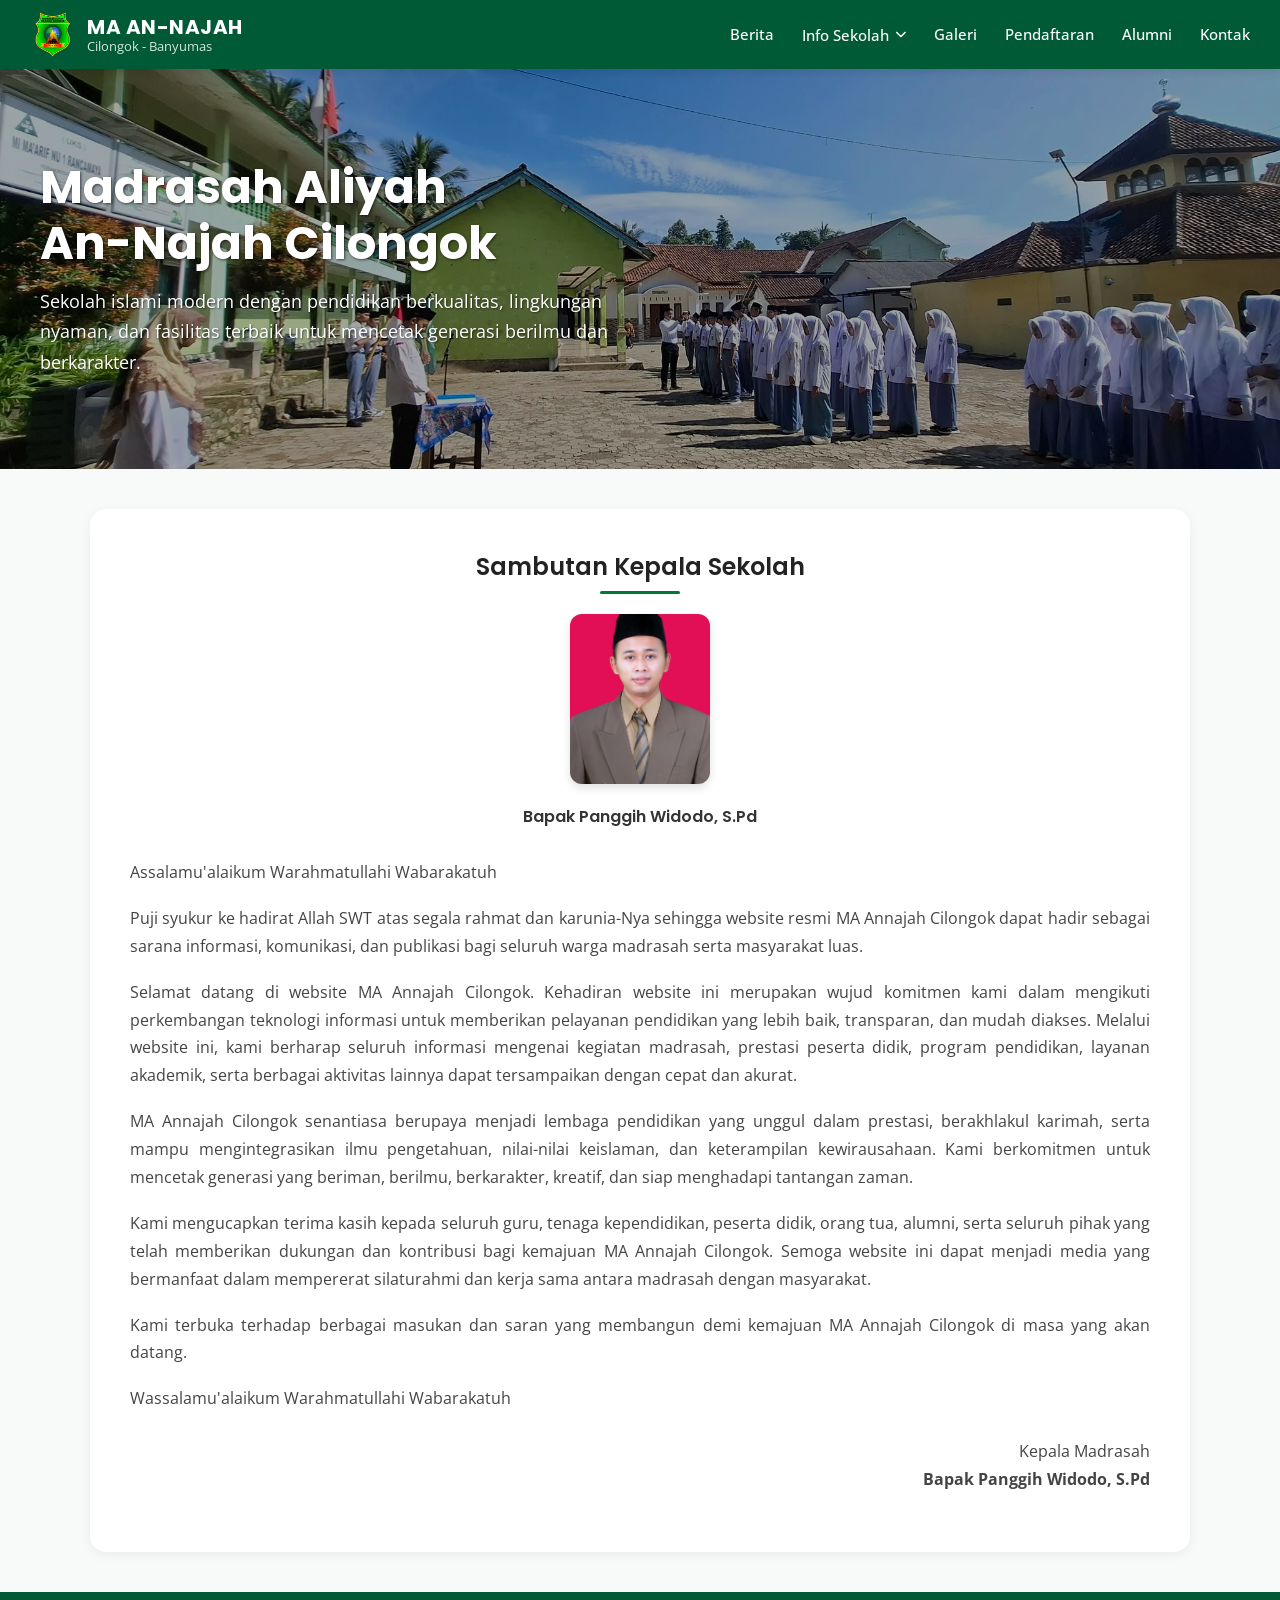
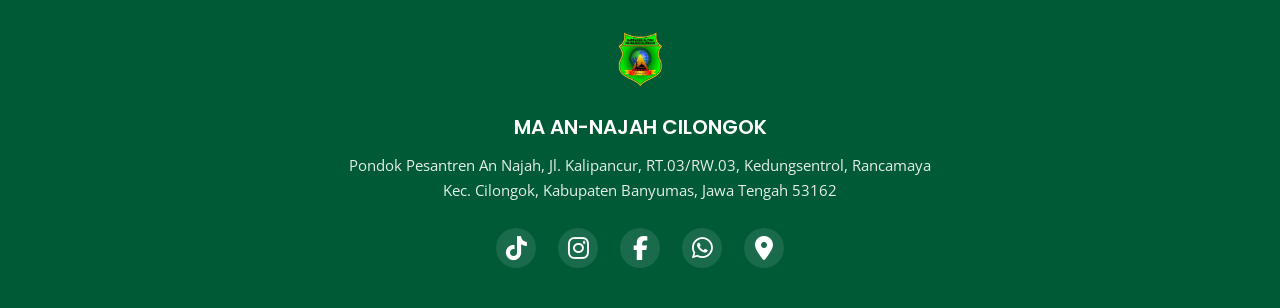
==== commit a37fef35: "update kode baru web ma annajah" ====
--- a/index.html
+++ b/index.html
@@ -156,11 +156,10 @@
             padding-left: 20px;
         }
 
-        /* HERO SECTION - SUDAH DIPERBAIKI */
+        /* HERO SECTION */
         .hero-section {
             width: 100%;
             height: 400px;
-            /* Cukup di redupkan sedikit tanpa warna hijau */
             background: linear-gradient(rgba(0, 0, 0, 0.35), rgba(0, 0, 0, 0.35)), 
                         url('assets/images/halaman2.jpg') center/cover no-repeat;
             display: flex;
@@ -369,12 +368,12 @@
             }
 
             .dropdown-menu a {
-                color: rgb(42, 196, 28);
+                color: #ffffff;
             }
 
             .dropdown-menu a:hover {
                 background-color: #006b33;
-                color: #006b33;
+                color: #ffffff;
             }
 
             .hero-section {
@@ -395,7 +394,7 @@
         <div class="logo-area">
             <img src="assets/logo.jpg" alt="Logo MA An-Najah" class="logo-madrasah">
             <div class="logo-text">
-                <span class="nama-sekolah">MA-ANNAJAH</span>
+                <span class="nama-sekolah">MA AN-NAJAH</span>
                 <span class="lokasi">Cilongok - Banyumas</span>
             </div>
         </div>
@@ -507,5 +506,6 @@
             }
         });
     </script>
+
 </body>
 </html>
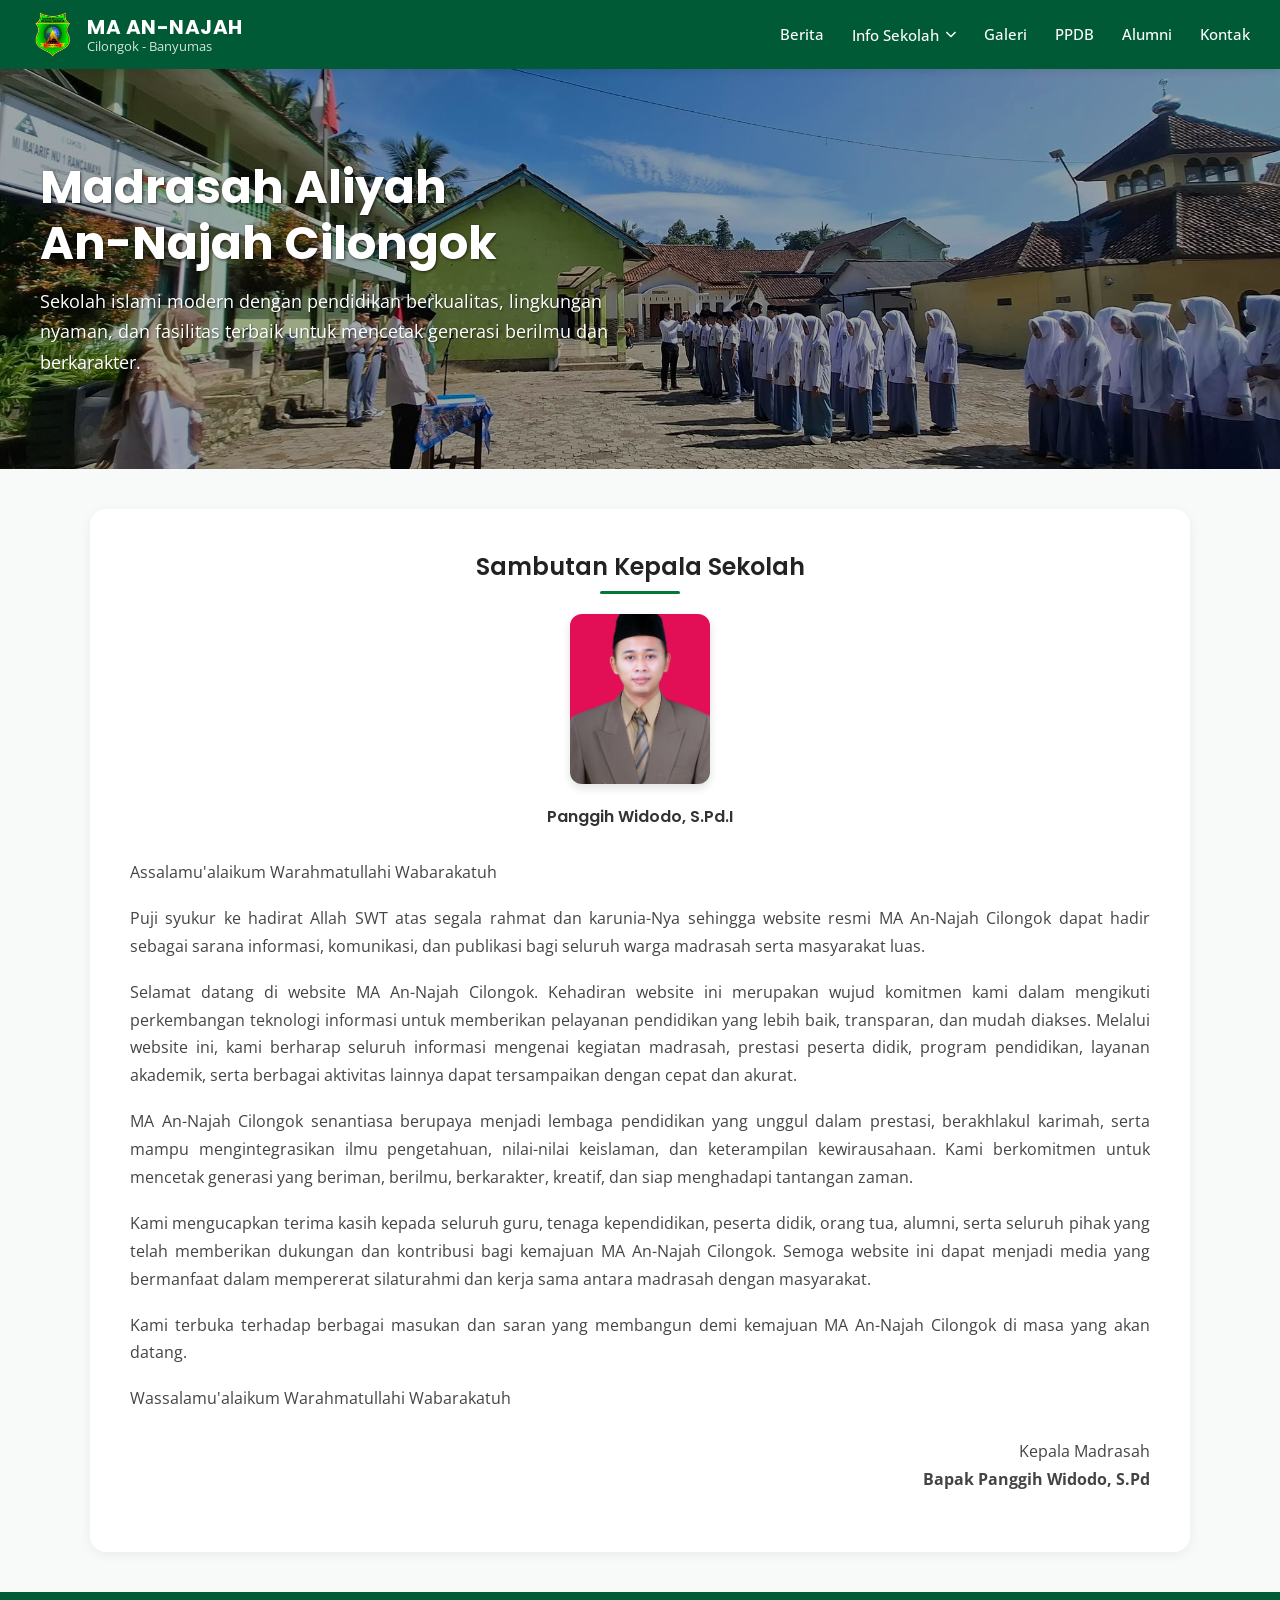
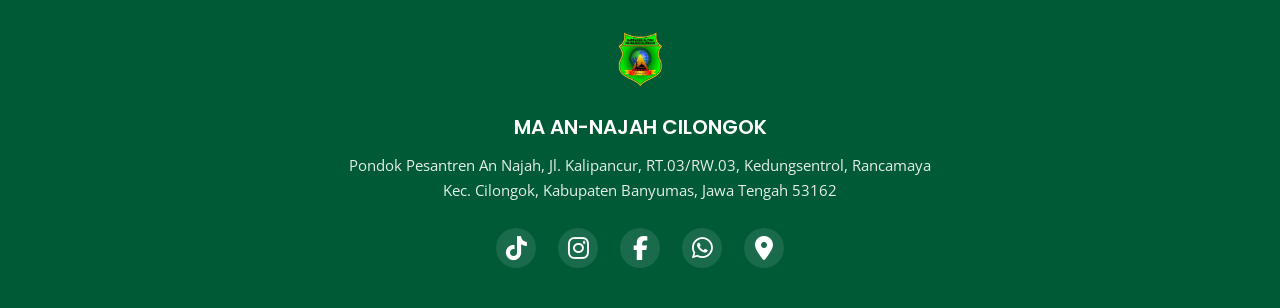
==== commit 115cabd4: "update kode baru web ma annajah" ====
--- a/index.html
+++ b/index.html
@@ -423,7 +423,7 @@
             </div>
 
             <a href="galeri.html" class="nav-item">Galeri</a>
-            <a href="ppdb.html" class="nav-item">Pendaftaran</a>
+            <a href="ppdb.html" class="nav-item">PPDB</a>
             <a href="alumni.html" class="nav-item">Alumni</a>
             <a href="kontak.html" class="nav-item">Kontak</a>
         </nav>
@@ -444,15 +444,15 @@
                 <img src="assets/images/Panggih.JPG.jpeg" alt="Foto Kepala Sekolah" class="kepsek-img">
             </div>
             
-            <div class="kepsek-name">Bapak Panggih Widodo, S.Pd</div>
+            <div class="kepsek-name">Panggih Widodo, S.Pd.I</div>
 
             <div class="sambutan-text">
                 <p>Assalamu'alaikum Warahmatullahi Wabarakatuh</p>
-                <p>Puji syukur ke hadirat Allah SWT atas segala rahmat dan karunia-Nya sehingga website resmi MA Annajah Cilongok dapat hadir sebagai sarana informasi, komunikasi, dan publikasi bagi seluruh warga madrasah serta masyarakat luas.</p>
-                <p>Selamat datang di website MA Annajah Cilongok. Kehadiran website ini merupakan wujud komitmen kami dalam mengikuti perkembangan teknologi informasi untuk memberikan pelayanan pendidikan yang lebih baik, transparan, dan mudah diakses. Melalui website ini, kami berharap seluruh informasi mengenai kegiatan madrasah, prestasi peserta didik, program pendidikan, layanan akademik, serta berbagai aktivitas lainnya dapat tersampaikan dengan cepat dan akurat.</p>
-                <p>MA Annajah Cilongok senantiasa berupaya menjadi lembaga pendidikan yang unggul dalam prestasi, berakhlakul karimah, serta mampu mengintegrasikan ilmu pengetahuan, nilai-nilai keislaman, dan keterampilan kewirausahaan. Kami berkomitmen untuk mencetak generasi yang beriman, berilmu, berkarakter, kreatif, dan siap menghadapi tantangan zaman.</p>
-                <p>Kami mengucapkan terima kasih kepada seluruh guru, tenaga kependidikan, peserta didik, orang tua, alumni, serta seluruh pihak yang telah memberikan dukungan dan kontribusi bagi kemajuan MA Annajah Cilongok. Semoga website ini dapat menjadi media yang bermanfaat dalam mempererat silaturahmi dan kerja sama antara madrasah dengan masyarakat.</p>
-                <p>Kami terbuka terhadap berbagai masukan dan saran yang membangun demi kemajuan MA Annajah Cilongok di masa yang akan datang.</p>
+                <p>Puji syukur ke hadirat Allah SWT atas segala rahmat dan karunia-Nya sehingga website resmi MA An-Najah Cilongok dapat hadir sebagai sarana informasi, komunikasi, dan publikasi bagi seluruh warga madrasah serta masyarakat luas.</p>
+                <p>Selamat datang di website MA An-Najah Cilongok. Kehadiran website ini merupakan wujud komitmen kami dalam mengikuti perkembangan teknologi informasi untuk memberikan pelayanan pendidikan yang lebih baik, transparan, dan mudah diakses. Melalui website ini, kami berharap seluruh informasi mengenai kegiatan madrasah, prestasi peserta didik, program pendidikan, layanan akademik, serta berbagai aktivitas lainnya dapat tersampaikan dengan cepat dan akurat.</p>
+                <p>MA An-Najah Cilongok senantiasa berupaya menjadi lembaga pendidikan yang unggul dalam prestasi, berakhlakul karimah, serta mampu mengintegrasikan ilmu pengetahuan, nilai-nilai keislaman, dan keterampilan kewirausahaan. Kami berkomitmen untuk mencetak generasi yang beriman, berilmu, berkarakter, kreatif, dan siap menghadapi tantangan zaman.</p>
+                <p>Kami mengucapkan terima kasih kepada seluruh guru, tenaga kependidikan, peserta didik, orang tua, alumni, serta seluruh pihak yang telah memberikan dukungan dan kontribusi bagi kemajuan MA An-Najah Cilongok. Semoga website ini dapat menjadi media yang bermanfaat dalam mempererat silaturahmi dan kerja sama antara madrasah dengan masyarakat.</p>
+                <p>Kami terbuka terhadap berbagai masukan dan saran yang membangun demi kemajuan MA An-Najah Cilongok di masa yang akan datang.</p>
                 <p>Wassalamu'alaikum Warahmatullahi Wabarakatuh</p>
                 <p style="text-align: right; margin-top: 25px;">Kepala Madrasah<br><strong>Bapak Panggih Widodo, S.Pd</strong></p>
             </div>
